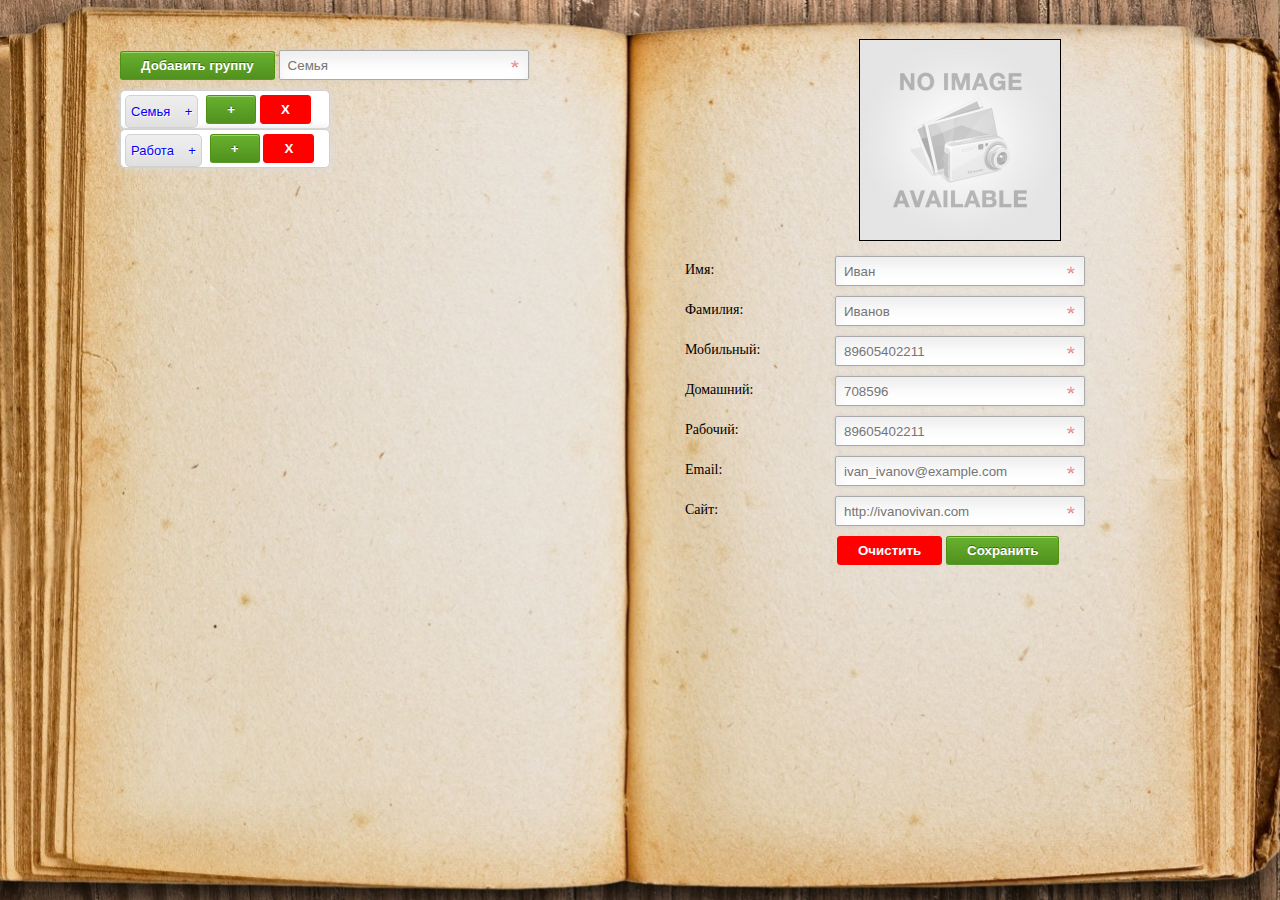
==== src/main/webapp/index.html @ c1f2668b "Merge pull request #1 from Coldunox/master" ====
<html>
  <head>
  <meta content='text/html; charset=UTF-8' http-equiv='Content-Type'/>
    <title>Contact book</title>
    <link rel="stylesheet" href="resources/css/index.css">
<script src="https://ajax.googleapis.com/ajax/libs/jquery/3.2.1/jquery.min.js"></script>
<script type="text/javascript">
$(document).ready(function(){
$(".ul").hide();
$("h3 span").click(function(){
$(this).parent().next().slideToggle();
});
});
</script>
  </head>
  <body>
     <div id="left">
      <form class="contact_form" action="#" method="post" name="contact_form">
      <div id="header">
        	<button class="submit" type="submit">Добавить группу</button>
            <input type="text"  placeholder="Семья" required />
 
          
</div> 
<div class="box">
&nbsp;
<button class="submit" type="submit">+</button>
<button class="clear2" type="submit">X</button>
    <h3>Семья&nbsp;&nbsp;&nbsp;&nbsp;<span class="expand">+</span></h3>
   
    <ul class="ul">
        <li class="li">Иванов</li>
        <li class="li">Сидоров</li>
        <li class="li">Петров</li>
        <li class="li">Мясников</li>
    </ul>
</div>
        	
<div class="box">&nbsp;
<button class="submit" type="submit">+</button>
<button class="clear2" type="submit">X</button>
    <h3>Работа&nbsp;&nbsp;&nbsp;&nbsp;<span class="expand">+</span></h3>
    <ul class="ul">
         <li class="li">Иванов</li>
        <li class="li">Сидоров</li>
        <li class="li">Петров</li>
        <li class="li">Мясников</li>
    </ul>
</div>
</form>
    </div>
    <div id="right">
        <p id="photo" ><img src="resources/images/nophoto.png" width="200" height="200" border="1" bordercolor="white"></p>
       <form class="contact_form" action="#" method="post" name="contact_form">
    <ul>
        <li>
            <label for="fname">Имя:</label>
            <input type="text"  placeholder="Иван" required />
        </li>
         <li>
            <label for="lname">Фамилия:</label>
            <input type="text"  placeholder="Иванов" required />
        </li>
        <li>
            <label for="mobile">Мобильный:</label>
            <input type="text"  placeholder="89605402211" required />
        </li>
        <li>
            <label for="home">Домашний:</label>
            <input type="text"  placeholder="708596" required />
        </li>
        <li>
            <label for="mobile">Рабочий:</label>
            <input type="text"  placeholder="89605402211" required />
        </li>
        <li>
            <label for="email">Email:</label>
            <input type="email" name="email" placeholder="ivan_ivanov@example.com" required />
            <span class="form_hint">Проверьте формат "name@something.com"</span>
        </li>
        <li>
            <label for="website">Сайт:</label>
            <input type="url" name="website" placeholder="http://ivanovivan.com" required pattern="(http|https)://.+"/>
            <span class="form_hint">Проверьте формат "http://someaddress.com"</span>
        </li>
       <!--  <li>
            <label for="message">О себе:</label>
            <textarea name="message" cols="40" rows="6" required ></textarea>
        </li>-->
        <li>
        	<button class="clear" type="submit">Очистить</button>
        	<button class="submit" type="submit">Сохранить</button>
        </li>
        
    </ul>
</form>
    </div>

  </body>
</html>
---- src/main/webapp/resources/css/index.css ----
* { margin: 0; padding: 0; }
           p { padding: 10px; }
           #left { position: absolute; left: 0; top: 0; width: 50%; }
           #right { position: absolute; right: 0; top: 0; width: 50%; } 
      
body {
background-image: url(../images/book.jpg);
background-image: url(../images/book.jpg);
background-size: cover ;
}
   
#header{
    padding-bottom:10px;
    padding-top:50px;
    padding-left:120px;
}
#left{
/*background-image: url(../images/paper.jpg);
background-size: cover;*/
}
#right{
    padding-top:29px;
/*background-image: url(../images/paper.jpg);
background-size: cover;*/
}
#photo{
   text-align: center;
}

/* === Remove input autofocus webkit === */
*:focus {outline: none;}

/* === Form Typography === */
body {font: 14px/21px "Lucida Sans", "Lucida Grande", "Lucida Sans Unicode", sans-serif;}
.contact_form h2, .contact_form label {font-family:Georgia, Times, "Times New Roman", serif;}
.form_hint, .required_notification {font-size: 11px;}

/* === List Styles === */
.contact_form ul {
    width:750px;
    list-style-type:none;
	list-style-position:outside;
	margin:0px;
	padding:0px;
}
.contact_form li{
	padding:5px; 
	position:relative;
} 


/* === Form Header === */
.contact_form h2 {
	margin:0;
	display: inline;
}
.required_notification {
	color:#d45252; 
	margin:5px 0 0 0; 
	display:inline;
	float:right;
}

/* === Form Elements === */
.contact_form label {
	width:150px;
	margin-top: 3px;
	display:inline-block;
	float:left;
	padding-left:40px;
}
.contact_form input {
	height:30px; 
	width:250px; 
	padding:5px 8px;
}
.contact_form textarea {padding:8px; width:300px;}
.contact_form .clear {margin-left:192px;}

	/* form element visual styles */
	.contact_form input, .contact_form textarea { 
		border:1px solid #aaa;
		box-shadow: 0px 0px 3px #ccc, 0 10px 15px #eee inset;
		border-radius:2px;
		padding-right:30px;
		-moz-transition: padding .25s; 
		-webkit-transition: padding .25s; 
		-o-transition: padding .25s;
		transition: padding .25s;
	}
	.contact_form input:focus, .contact_form textarea:focus {
		background: #fff; 
		border:1px solid #555; 
		box-shadow: 0 0 3px #aaa; 
		padding-right:70px;
	}

/* === HTML5 validation styles === */	
.contact_form input:required, .contact_form textarea:required {
	background: #fff url(../images/red_asterisk.png) no-repeat 98% center;
}
.contact_form input:required:valid, .contact_form textarea:required:valid {
	background: #fff url(../images/valid.png) no-repeat 98% center;
	box-shadow: 0 0 5px #5cd053;
	border-color: #28921f;
}
.contact_form input:focus:invalid, .contact_form textarea:focus:invalid {
	background: #fff url(../images/invalid.png) no-repeat 98% center;
	box-shadow: 0 0 5px #d45252;
	border-color: #b03535
}

/* === Form hints === */
.form_hint {
	background: #d45252;
	border-radius: 3px 3px 3px 3px;
	color: white;
	margin-left:8px;
	padding: 1px 6px;
	z-index: 999; /* hints stay above all other elements */
	position: absolute; /* allows proper formatting if hint is two lines */
	display: none;
}
.form_hint::before {
	content: "\25C0";
	color:#d45252;
	position: absolute;
	top:1px;
	left:-6px;
}
.contact_form input:focus + .form_hint {display: inline;}
.contact_form input:required:valid + .form_hint {background: #28921f;}
.contact_form input:required:valid + .form_hint::before {color:#28921f;}
	
/* === Button Style === */
button.submit {
	background-color: #68b12f;
	background: -webkit-gradient(linear, left top, left bottom, from(#68b12f), to(#50911e));
	background: -webkit-linear-gradient(top, #68b12f, #50911e);
	background: -moz-linear-gradient(top, #68b12f, #50911e);
	background: -ms-linear-gradient(top, #68b12f, #50911e);
	background: -o-linear-gradient(top, #68b12f, #50911e);
	background: linear-gradient(top, #68b12f, #50911e);
	border: 1px solid #509111;
	border-bottom: 1px solid #5b992b;
	border-radius: 3px;
	-webkit-border-radius: 3px;
	-moz-border-radius: 3px;
	-ms-border-radius: 3px;
	-o-border-radius: 3px;
	box-shadow: inset 0 1px 0 0 #9fd574;
	-webkit-box-shadow: 0 1px 0 0 #9fd574 inset ;
	-moz-box-shadow: 0 1px 0 0 #9fd574 inset;
	-ms-box-shadow: 0 1px 0 0 #9fd574 inset;
	-o-box-shadow: 0 1px 0 0 #9fd574 inset;
	color: white;
	font-weight: bold;
	padding: 6px 20px;
	text-align: center;
	text-shadow: 0 -1px 0 #396715;
}
button.submit:hover {
	opacity:.85;
	cursor: pointer; 
}
button.submit:active {
	border: 1px solid #20911e;
	box-shadow: 0 0 10px 5px #356b0b inset; 
	-webkit-box-shadow:0 0 10px 5px #356b0b inset ;
	-moz-box-shadow: 0 0 10px 5px #356b0b inset;
	-ms-box-shadow: 0 0 10px 5px #356b0b inset;
	-o-box-shadow: 0 0 10px 5px #356b0b inset;
	
}



/* === Button Style === */
button.clear ,button.clear2{
	background-color: red;
	background: -webkit-gradient(linear, left top, left bottom, from(red), to(red));
	background: -webkit-linear-gradient(top, red, red);
	background: -moz-linear-gradient(top, red, red);
	background: -ms-linear-gradient(top, red, red);
	background: -o-linear-gradient(top, red, red);
	background: linear-gradient(top, red, red);
	border: 1px solid red;
	border-bottom: 1px solid red;
	border-radius: 3px;
	-webkit-border-radius: 3px;
	-moz-border-radius: 3px;
	-ms-border-radius: 3px;
	-o-border-radius: 3px;
	box-shadow: inset 0 1px 0 0 red;
	-webkit-box-shadow: 0 1px 0 0 red inset ;
	-moz-box-shadow: 0 1px 0 0 red inset;
	-ms-box-shadow: 0 1px 0 0 red inset;
	-o-box-shadow: 0 1px 0 0 red inset;
	color: white;
	font-weight: bold;
	padding: 6px 20px;
	text-align: center;
	text-shadow: 0 -1px 0 red;
}
button.clear:hover,button.clear2:hover  {
	opacity:.85;
	cursor: pointer; 
}
button.clear:active,button.clear2:hover  {
	border: 1px solid white;
	box-shadow: 0 0 10px 5px white inset; 
	-webkit-box-shadow:0 0 10px 5px white inset ;
	-moz-box-shadow: 0 0 10px 5px white inset;
	-ms-box-shadow: 0 0 10px 5px white inset;
	-o-box-shadow: 0 0 10px 5px white inset;
	
}


.box {
width: 200px;
margin-left: 120px;
background: #fff;
border: 1px solid #d1d1d1;
padding: 4px;
-moz-border-radius: 5px;
-webkit-border-radius: 5px;
-moz-box-shadow: 0px 0px 10px #ddd;
-webkit-box-shadow: 0px 0px 10px #ddd;
}
h3 {
float:left;
-moz-border-radius: 5px;
-webkit-border-radius: 5px;
padding: 5px;
background: -moz-linear-gradient(center top, #efefef 0%,#e0e0e0 100%);
background: -webkit-gradient(linear, left top, left bottom, color-stop(0, #efefef),color-stop(1, #e0e0e0));
border: 1px solid #d1d1d1;
color: blue;
font-size: 13px;
font-weight: normal;
text-shadow: 1px 1px 0px #fff;
}
h3 span { float: right; cursor: pointer; }
h3 span:hover { text-shadow: 0px 0px 3px #a1eeff; }
.ul { 
width:80px;
padding: 5px; 
overflow: auto; 
}
.ul.li { 
width:80px;
font-size: 13px; 
list-style-type: square; 
list-style-position: inside; 
color: #a1a1a1; 
padding: 5px; 
}
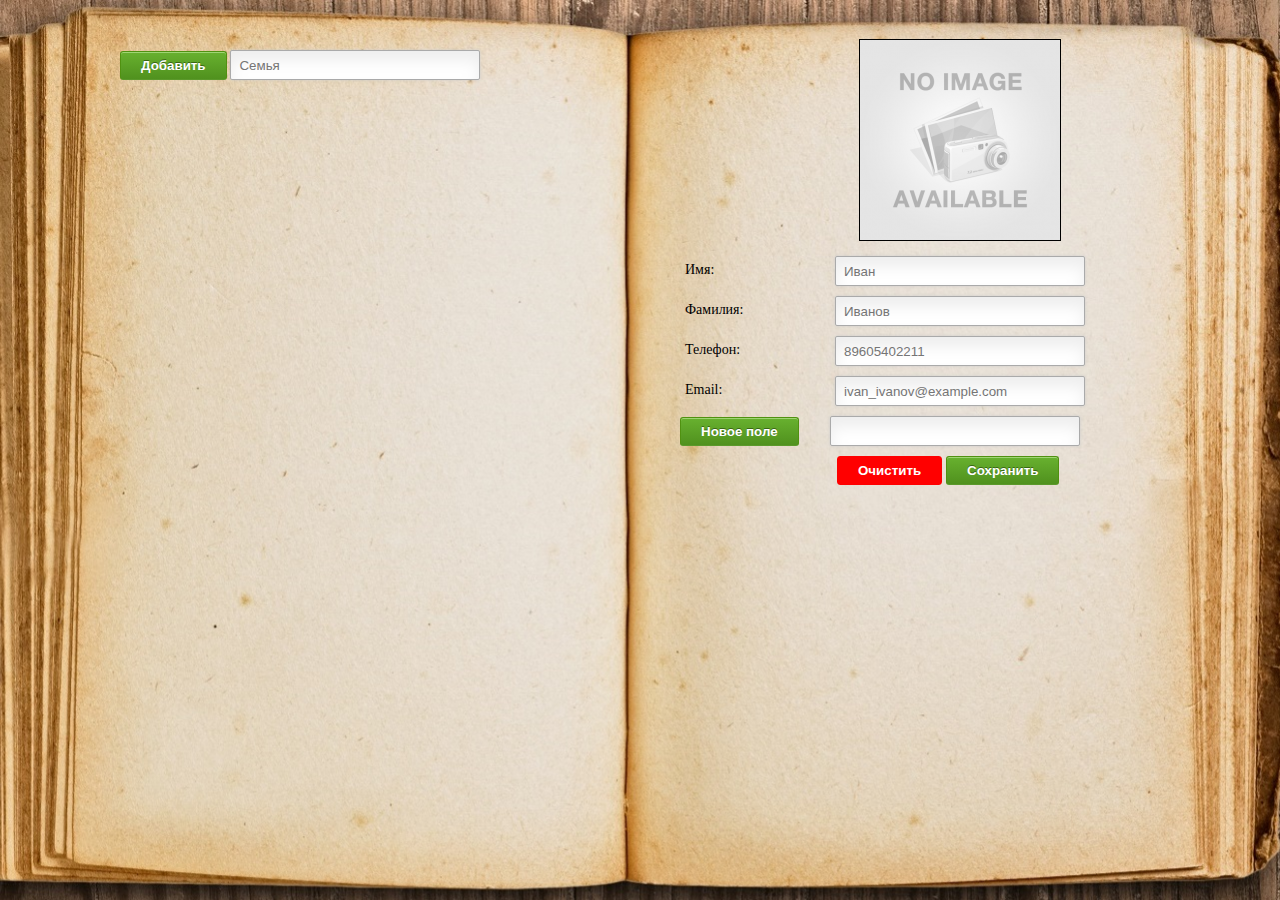
==== commit 9b29a124: "Authentication uses database. Fixed database transactions." ====
--- a/src/main/webapp/index.html
+++ b/src/main/webapp/index.html
@@ -1,31 +1,24 @@
-<html>
+﻿<html>
   <head>
   <meta content='text/html; charset=UTF-8' http-equiv='Content-Type'/>
     <title>Contact book</title>
     <link rel="stylesheet" href="resources/css/index.css">
 <script src="https://ajax.googleapis.com/ajax/libs/jquery/3.2.1/jquery.min.js"></script>
-<script type="text/javascript">
-$(document).ready(function(){
-$(".ul").hide();
-$("h3 span").click(function(){
-$(this).parent().next().slideToggle();
-});
-});
-</script>
+<script  charset="utf-8" src="resources/js/index.js"></script>
   </head>
   <body>
      <div id="left">
-      <form class="contact_form" action="#" method="post" name="contact_form">
+      <div id="contact_form" >
       <div id="header">
-        	<button class="submit" type="submit">Добавить группу</button>
-            <input type="text"  placeholder="Семья" required />
- 
-          
-</div> 
-<div class="box">
+            <button class="submit" onclick="add();">Добавить</button>
+            <input class="input" type="text" id="tea" name="ff" placeholder="Семья"  />
+
+</div>
+<!--<div id="items">
+<div id="box">
 &nbsp;
-<button class="submit" type="submit">+</button>
-<button class="clear2" type="submit">X</button>
+<button class="submit tree" >+</button>
+<button class="clear2 tree" >X</button>
     <h3>Семья&nbsp;&nbsp;&nbsp;&nbsp;<span class="expand">+</span></h3>
    
     <ul class="ul">
@@ -34,11 +27,10 @@
         <li class="li">Петров</li>
         <li class="li">Мясников</li>
     </ul>
-</div>
-        	
-<div class="box">&nbsp;
-<button class="submit" type="submit">+</button>
-<button class="clear2" type="submit">X</button>
+</div>    	
+<div id="box">&nbsp;
+<button class="submit tree" >+</button>
+<button class="clear2 tree" >X</button>
     <h3>Работа&nbsp;&nbsp;&nbsp;&nbsp;<span class="expand">+</span></h3>
     <ul class="ul">
          <li class="li">Иванов</li>
@@ -47,54 +39,66 @@
         <li class="li">Мясников</li>
     </ul>
 </div>
-</form>
+<div id="box">
+
+&nbsp;
+<button class="submit tree"  >+</button>
+<button class="clear2 tree" >X</button>
+    <h3>Другие&nbsp;&nbsp;&nbsp;&nbsp;<span class="expand">+</span></h3>
+   
+    <ul class="ul">
+        <li class="li">Иванов</li>
+        <li class="li">Сидоров</li>
+        <li class="li">Петров</li>
+        <li class="li">Мясников</li>
+    </ul>
+</div>
+</div>-->
+</div>
+
+<div id = 'results'> </div>
+
     </div>
     <div id="right">
-        <p id="photo" ><img src="resources/images/nophoto.png" width="200" height="200" border="1" bordercolor="white"></p>
-       <form class="contact_form" action="#" method="post" name="contact_form">
-    <ul>
-        <li>
+        <p id="photo" ><img src="resources/images/nophoto.png" width="200" height="200" onclick="document.getElementById('file').click()" border="1" bordercolor="white"></p>
+       <div id="contact_form" >
+    <ul >
+        <li >
             <label for="fname">Имя:</label>
-            <input type="text"  placeholder="Иван" required />
+            <input class="input" type="text"  id="firstname" placeholder="Иван" />
         </li>
          <li>
             <label for="lname">Фамилия:</label>
-            <input type="text"  placeholder="Иванов" required />
+            <input class="input" type="text"  id="lastname" placeholder="Иванов" />
         </li>
         <li>
-            <label for="mobile">Мобильный:</label>
-            <input type="text"  placeholder="89605402211" required />
+            <label for="mobile">Телефон:</label>
+            <input class="input" type="text"  id="phone" placeholder="89605402211"/>
+        </li>
+
+        <li id="last">
+            <label for="email">Email:</label>
+            <input  class="input" type="text" id="email" placeholder="ivan_ivanov@example.com"  />
+        </li>
+         <li>
+            &nbsp;&nbsp;&nbsp;&nbsp;&nbsp;&nbsp;&nbsp;&nbsp;
+            <button class="submit" onclick="addNew();">Новое поле</button>
+            &nbsp;&nbsp;&nbsp;&nbsp;&nbsp;&nbsp;
+            <input class="input" type="text" id="word"  />
         </li>
         <li>
-            <label for="home">Домашний:</label>
-            <input type="text"  placeholder="708596" required />
-        </li>
-        <li>
-            <label for="mobile">Рабочий:</label>
-            <input type="text"  placeholder="89605402211" required />
-        </li>
-        <li>
-            <label for="email">Email:</label>
-            <input type="email" name="email" placeholder="ivan_ivanov@example.com" required />
-            <span class="form_hint">Проверьте формат "name@something.com"</span>
-        </li>
-        <li>
-            <label for="website">Сайт:</label>
-            <input type="url" name="website" placeholder="http://ivanovivan.com" required pattern="(http|https)://.+"/>
-            <span class="form_hint">Проверьте формат "http://someaddress.com"</span>
-        </li>
-       <!--  <li>
-            <label for="message">О себе:</label>
-            <textarea name="message" cols="40" rows="6" required ></textarea>
-        </li>-->
-        <li>
-        	<button class="clear" type="submit">Очистить</button>
-        	<button class="submit" type="submit">Сохранить</button>
+          <input accept="image/*" type="file" id="file" style="display:none" />
+        	<button class="clear" onclick="reset();">Очистить</button>
+        	<button class="submit" id="save">Сохранить</button>
         </li>
         
     </ul>
-</form>
+
+</div>
     </div>
+<div class="scroll-to-top">
+		<!-- <p>Scroll to top</p> *Use this as a text option, instead of the image icon.*-->
+		</div>
+  </body>
 
-  </body>
 </html>--- a/src/main/webapp/resources/css/index.css
+++ b/src/main/webapp/resources/css/index.css
@@ -4,11 +4,10 @@
            #right { position: absolute; right: 0; top: 0; width: 50%; } 
       
 body {
-background-image: url(../images/book.jpg);
-background-image: url(../images/book.jpg);
-background-size: cover ;
-}
-   
+background-image: url(../images/book.jpg) ;
+background-size:cover;
+}
+
 #header{
     padding-bottom:10px;
     padding-top:50px;
@@ -32,25 +31,25 @@
 
 /* === Form Typography === */
 body {font: 14px/21px "Lucida Sans", "Lucida Grande", "Lucida Sans Unicode", sans-serif;}
-.contact_form h2, .contact_form label {font-family:Georgia, Times, "Times New Roman", serif;}
+#contact_form h2, #contact_form label {font-family:Georgia, Times, "Times New Roman", serif;}
 .form_hint, .required_notification {font-size: 11px;}
 
 /* === List Styles === */
-.contact_form ul {
+#contact_form ul {
     width:750px;
     list-style-type:none;
 	list-style-position:outside;
 	margin:0px;
 	padding:0px;
 }
-.contact_form li{
+#contact_form li{
 	padding:5px; 
 	position:relative;
 } 
 
 
 /* === Form Header === */
-.contact_form h2 {
+#contact_form h2 {
 	margin:0;
 	display: inline;
 }
@@ -62,23 +61,29 @@
 }
 
 /* === Form Elements === */
-.contact_form label {
+#contact_form label {
 	width:150px;
 	margin-top: 3px;
 	display:inline-block;
 	float:left;
 	padding-left:40px;
 }
-.contact_form input {
+#contact_form .input {
 	height:30px; 
 	width:250px; 
 	padding:5px 8px;
 }
-.contact_form textarea {padding:8px; width:300px;}
-.contact_form .clear {margin-left:192px;}
+.in{
+    margin-left:-5px;
+    height:30px; 
+	width:198px; 
+	padding:5px 8px; 
+}
+#contact_form textarea {padding:8px; width:300px;}
+#contact_form .clear {margin-left:192px;}
 
 	/* form element visual styles */
-	.contact_form input, .contact_form textarea { 
+	#contact_form .input, #contact_form textarea { 
 		border:1px solid #aaa;
 		box-shadow: 0px 0px 3px #ccc, 0 10px 15px #eee inset;
 		border-radius:2px;
@@ -88,7 +93,7 @@
 		-o-transition: padding .25s;
 		transition: padding .25s;
 	}
-	.contact_form input:focus, .contact_form textarea:focus {
+	#contact_form .input:focus, .contact_form textarea:focus {
 		background: #fff; 
 		border:1px solid #555; 
 		box-shadow: 0 0 3px #aaa; 
@@ -96,15 +101,15 @@
 	}
 
 /* === HTML5 validation styles === */	
-.contact_form input:required, .contact_form textarea:required {
+#contact_form .input:required, #contact_form textarea:required {
 	background: #fff url(../images/red_asterisk.png) no-repeat 98% center;
 }
-.contact_form input:required:valid, .contact_form textarea:required:valid {
+#contact_form .input:required:valid, #contact_form textarea:required:valid {
 	background: #fff url(../images/valid.png) no-repeat 98% center;
 	box-shadow: 0 0 5px #5cd053;
 	border-color: #28921f;
 }
-.contact_form input:focus:invalid, .contact_form textarea:focus:invalid {
+#contact_form .input:focus:invalid, #contact_form textarea:focus:invalid {
 	background: #fff url(../images/invalid.png) no-repeat 98% center;
 	box-shadow: 0 0 5px #d45252;
 	border-color: #b03535
@@ -128,11 +133,11 @@
 	top:1px;
 	left:-6px;
 }
-.contact_form input:focus + .form_hint {display: inline;}
-.contact_form input:required:valid + .form_hint {background: #28921f;}
-.contact_form input:required:valid + .form_hint::before {color:#28921f;}
+#contact_form .input:focus + .form_hint {display: inline;}
+#contact_form .input:required:valid + .form_hint {background: #28921f;}
+#contact_form .input:required:valid + .form_hint::before {color:#28921f;}
 	
-/* === Button Style === */
+
 button.submit {
 	background-color: #68b12f;
 	background: -webkit-gradient(linear, left top, left bottom, from(#68b12f), to(#50911e));
@@ -170,12 +175,12 @@
 	-moz-box-shadow: 0 0 10px 5px #356b0b inset;
 	-ms-box-shadow: 0 0 10px 5px #356b0b inset;
 	-o-box-shadow: 0 0 10px 5px #356b0b inset;
-	
-}
-
-
-
-/* === Button Style === */
+}
+
+.tree{
+   float:right;
+}
+
 button.clear ,button.clear2{
 	background-color: red;
 	background: -webkit-gradient(linear, left top, left bottom, from(red), to(red));
@@ -216,19 +221,29 @@
 	
 }
 
-
-.box {
-width: 200px;
+#box {
+width: 410px;
 margin-left: 120px;
 background: #fff;
 border: 1px solid #d1d1d1;
-padding: 4px;
 -moz-border-radius: 5px;
 -webkit-border-radius: 5px;
 -moz-box-shadow: 0px 0px 10px #ddd;
 -webkit-box-shadow: 0px 0px 10px #ddd;
 }
+#box2 {
+width: 410px;
+clear:both;
+margin-left: 120px;
+background: #fff;
+border: 1px solid #d1d1d1;
+-moz-border-radius: 5px;
+-webkit-border-radius: 5px;
+-moz-box-shadow: 0px 0px 10px #ddd;
+-webkit-box-shadow: 0px 0px 10px #ddd;
+}
 h3 {
+    width:289px;
 float:left;
 -moz-border-radius: 5px;
 -webkit-border-radius: 5px;
@@ -245,14 +260,27 @@
 h3 span:hover { text-shadow: 0px 0px 3px #a1eeff; }
 .ul { 
 width:80px;
-padding: 5px; 
-overflow: auto; 
-}
-.ul.li { 
+padding: 10px; 
+clear:both;
+}
+.ul li { 
 width:80px;
+clear: both;
 font-size: 13px; 
-list-style-type: square; 
+list-style-type: none; 
 list-style-position: inside; 
 color: #a1a1a1; 
-padding: 5px; 
-}+}
+
+.scroll-to-top {
+position: fixed;
+background:url(../images/select-arrow-close.png) no-repeat;
+cursor: pointer;
+bottom: 1em;
+right: 0px;
+width:55px;
+height: 55px;
+padding-right: 1em;
+display: none;
+z-index: 999;
+}
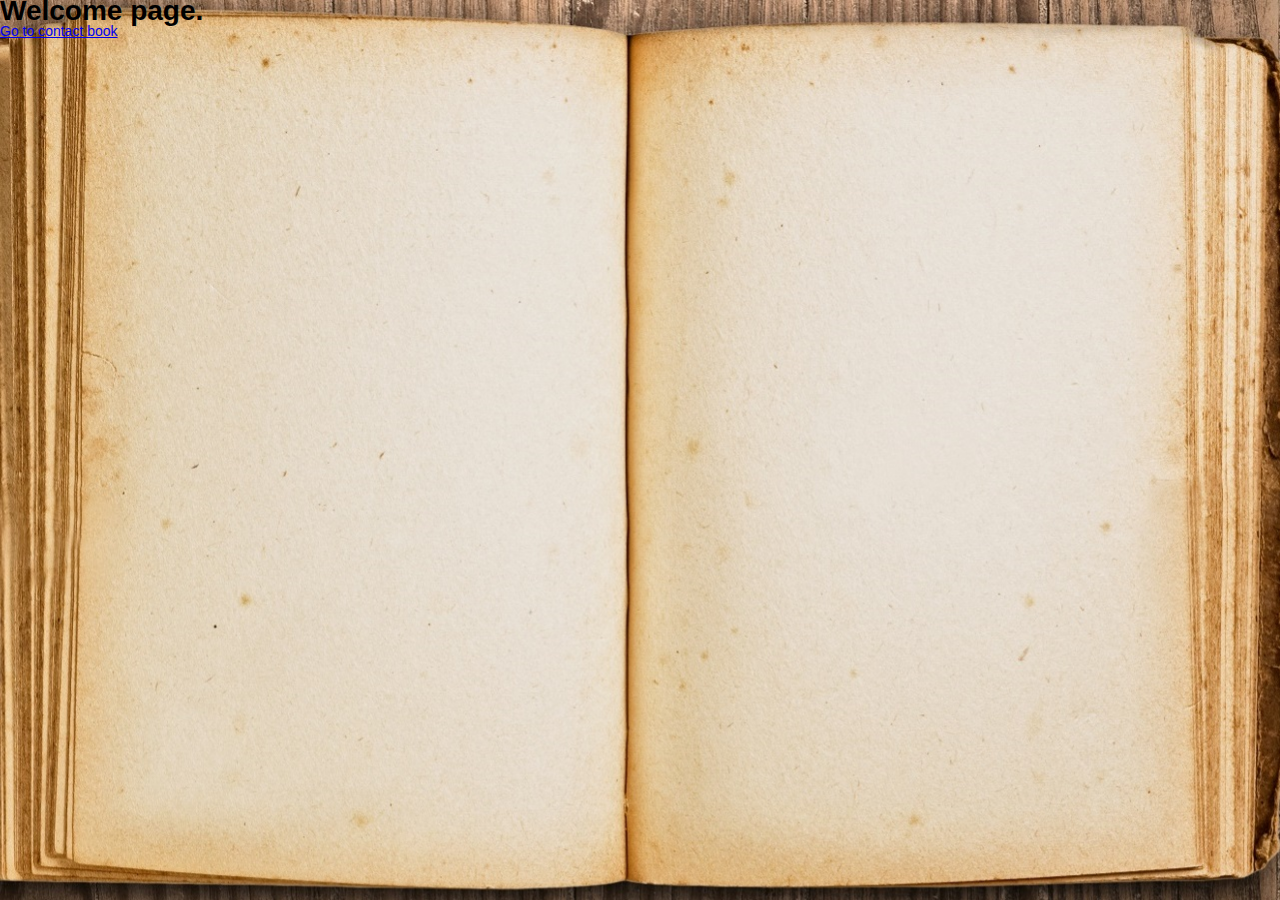
==== commit ad5d5477: "API and frontend scripts" ====
--- a/src/main/webapp/index.html
+++ b/src/main/webapp/index.html
@@ -3,102 +3,10 @@
   <meta content='text/html; charset=UTF-8' http-equiv='Content-Type'/>
     <title>Contact book</title>
     <link rel="stylesheet" href="resources/css/index.css">
-<script src="https://ajax.googleapis.com/ajax/libs/jquery/3.2.1/jquery.min.js"></script>
-<script  charset="utf-8" src="resources/js/index.js"></script>
   </head>
   <body>
-     <div id="left">
-      <div id="contact_form" >
-      <div id="header">
-            <button class="submit" onclick="add();">Добавить</button>
-            <input class="input" type="text" id="tea" name="ff" placeholder="Семья"  />
-
-</div>
-<!--<div id="items">
-<div id="box">
-&nbsp;
-<button class="submit tree" >+</button>
-<button class="clear2 tree" >X</button>
-    <h3>Семья&nbsp;&nbsp;&nbsp;&nbsp;<span class="expand">+</span></h3>
-   
-    <ul class="ul">
-        <li class="li">Иванов</li>
-        <li class="li">Сидоров</li>
-        <li class="li">Петров</li>
-        <li class="li">Мясников</li>
-    </ul>
-</div>    	
-<div id="box">&nbsp;
-<button class="submit tree" >+</button>
-<button class="clear2 tree" >X</button>
-    <h3>Работа&nbsp;&nbsp;&nbsp;&nbsp;<span class="expand">+</span></h3>
-    <ul class="ul">
-         <li class="li">Иванов</li>
-        <li class="li">Сидоров</li>
-        <li class="li">Петров</li>
-        <li class="li">Мясников</li>
-    </ul>
-</div>
-<div id="box">
-
-&nbsp;
-<button class="submit tree"  >+</button>
-<button class="clear2 tree" >X</button>
-    <h3>Другие&nbsp;&nbsp;&nbsp;&nbsp;<span class="expand">+</span></h3>
-   
-    <ul class="ul">
-        <li class="li">Иванов</li>
-        <li class="li">Сидоров</li>
-        <li class="li">Петров</li>
-        <li class="li">Мясников</li>
-    </ul>
-</div>
-</div>-->
-</div>
-
-<div id = 'results'> </div>
-
-    </div>
-    <div id="right">
-        <p id="photo" ><img src="resources/images/nophoto.png" width="200" height="200" onclick="document.getElementById('file').click()" border="1" bordercolor="white"></p>
-       <div id="contact_form" >
-    <ul >
-        <li >
-            <label for="fname">Имя:</label>
-            <input class="input" type="text"  id="firstname" placeholder="Иван" />
-        </li>
-         <li>
-            <label for="lname">Фамилия:</label>
-            <input class="input" type="text"  id="lastname" placeholder="Иванов" />
-        </li>
-        <li>
-            <label for="mobile">Телефон:</label>
-            <input class="input" type="text"  id="phone" placeholder="89605402211"/>
-        </li>
-
-        <li id="last">
-            <label for="email">Email:</label>
-            <input  class="input" type="text" id="email" placeholder="ivan_ivanov@example.com"  />
-        </li>
-         <li>
-            &nbsp;&nbsp;&nbsp;&nbsp;&nbsp;&nbsp;&nbsp;&nbsp;
-            <button class="submit" onclick="addNew();">Новое поле</button>
-            &nbsp;&nbsp;&nbsp;&nbsp;&nbsp;&nbsp;
-            <input class="input" type="text" id="word"  />
-        </li>
-        <li>
-          <input accept="image/*" type="file" id="file" style="display:none" />
-        	<button class="clear" onclick="reset();">Очистить</button>
-        	<button class="submit" id="save">Сохранить</button>
-        </li>
-        
-    </ul>
-
-</div>
-    </div>
-<div class="scroll-to-top">
-		<!-- <p>Scroll to top</p> *Use this as a text option, instead of the image icon.*-->
-		</div>
+  <h1>Welcome page.</h1>
+  <a href="/ContactBook">Go to contact book</a>
   </body>
 
 </html>--- a/src/main/webapp/resources/css/index.css
+++ b/src/main/webapp/resources/css/index.css
@@ -31,25 +31,25 @@
 
 /* === Form Typography === */
 body {font: 14px/21px "Lucida Sans", "Lucida Grande", "Lucida Sans Unicode", sans-serif;}
-#contact_form h2, #contact_form label {font-family:Georgia, Times, "Times New Roman", serif;}
+.contact_form h2, .contact_form label {font-family:Georgia, Times, "Times New Roman", serif;}
 .form_hint, .required_notification {font-size: 11px;}
 
 /* === List Styles === */
-#contact_form ul {
+.contact_form ul {
     width:750px;
     list-style-type:none;
 	list-style-position:outside;
 	margin:0px;
 	padding:0px;
 }
-#contact_form li{
+.contact_form li{
 	padding:5px; 
 	position:relative;
 } 
 
 
 /* === Form Header === */
-#contact_form h2 {
+.contact_form h2 {
 	margin:0;
 	display: inline;
 }
@@ -61,14 +61,14 @@
 }
 
 /* === Form Elements === */
-#contact_form label {
+.contact_form label {
 	width:150px;
 	margin-top: 3px;
 	display:inline-block;
 	float:left;
 	padding-left:40px;
 }
-#contact_form .input {
+.contact_form .input {
 	height:30px; 
 	width:250px; 
 	padding:5px 8px;
@@ -79,11 +79,11 @@
 	width:198px; 
 	padding:5px 8px; 
 }
-#contact_form textarea {padding:8px; width:300px;}
-#contact_form .clear {margin-left:192px;}
+.contact_form textarea {padding:8px; width:300px;}
+.contact_form .clear {margin-left:192px;}
 
 	/* form element visual styles */
-	#contact_form .input, #contact_form textarea { 
+	.contact_form .input, .contact_form textarea { 
 		border:1px solid #aaa;
 		box-shadow: 0px 0px 3px #ccc, 0 10px 15px #eee inset;
 		border-radius:2px;
@@ -93,7 +93,7 @@
 		-o-transition: padding .25s;
 		transition: padding .25s;
 	}
-	#contact_form .input:focus, .contact_form textarea:focus {
+	.contact_form .input:focus, .contact_form textarea:focus {
 		background: #fff; 
 		border:1px solid #555; 
 		box-shadow: 0 0 3px #aaa; 
@@ -101,15 +101,15 @@
 	}
 
 /* === HTML5 validation styles === */	
-#contact_form .input:required, #contact_form textarea:required {
+.contact_form .input:required, .contact_form textarea:required {
 	background: #fff url(../images/red_asterisk.png) no-repeat 98% center;
 }
-#contact_form .input:required:valid, #contact_form textarea:required:valid {
+.contact_form .input:required:valid, .contact_form textarea:required:valid {
 	background: #fff url(../images/valid.png) no-repeat 98% center;
 	box-shadow: 0 0 5px #5cd053;
 	border-color: #28921f;
 }
-#contact_form .input:focus:invalid, #contact_form textarea:focus:invalid {
+.contact_form .input:focus:invalid, .contact_form textarea:focus:invalid {
 	background: #fff url(../images/invalid.png) no-repeat 98% center;
 	box-shadow: 0 0 5px #d45252;
 	border-color: #b03535
@@ -133,9 +133,9 @@
 	top:1px;
 	left:-6px;
 }
-#contact_form .input:focus + .form_hint {display: inline;}
-#contact_form .input:required:valid + .form_hint {background: #28921f;}
-#contact_form .input:required:valid + .form_hint::before {color:#28921f;}
+.contact_form .input:focus + .form_hint {display: inline;}
+.contact_form .input:required:valid + .form_hint {background: #28921f;}
+.contact_form .input:required:valid + .form_hint::before {color:#28921f;}
 	
 
 button.submit {
@@ -231,7 +231,7 @@
 -moz-box-shadow: 0px 0px 10px #ddd;
 -webkit-box-shadow: 0px 0px 10px #ddd;
 }
-#box2 {
+.box2 {
 width: 410px;
 clear:both;
 margin-left: 120px;
